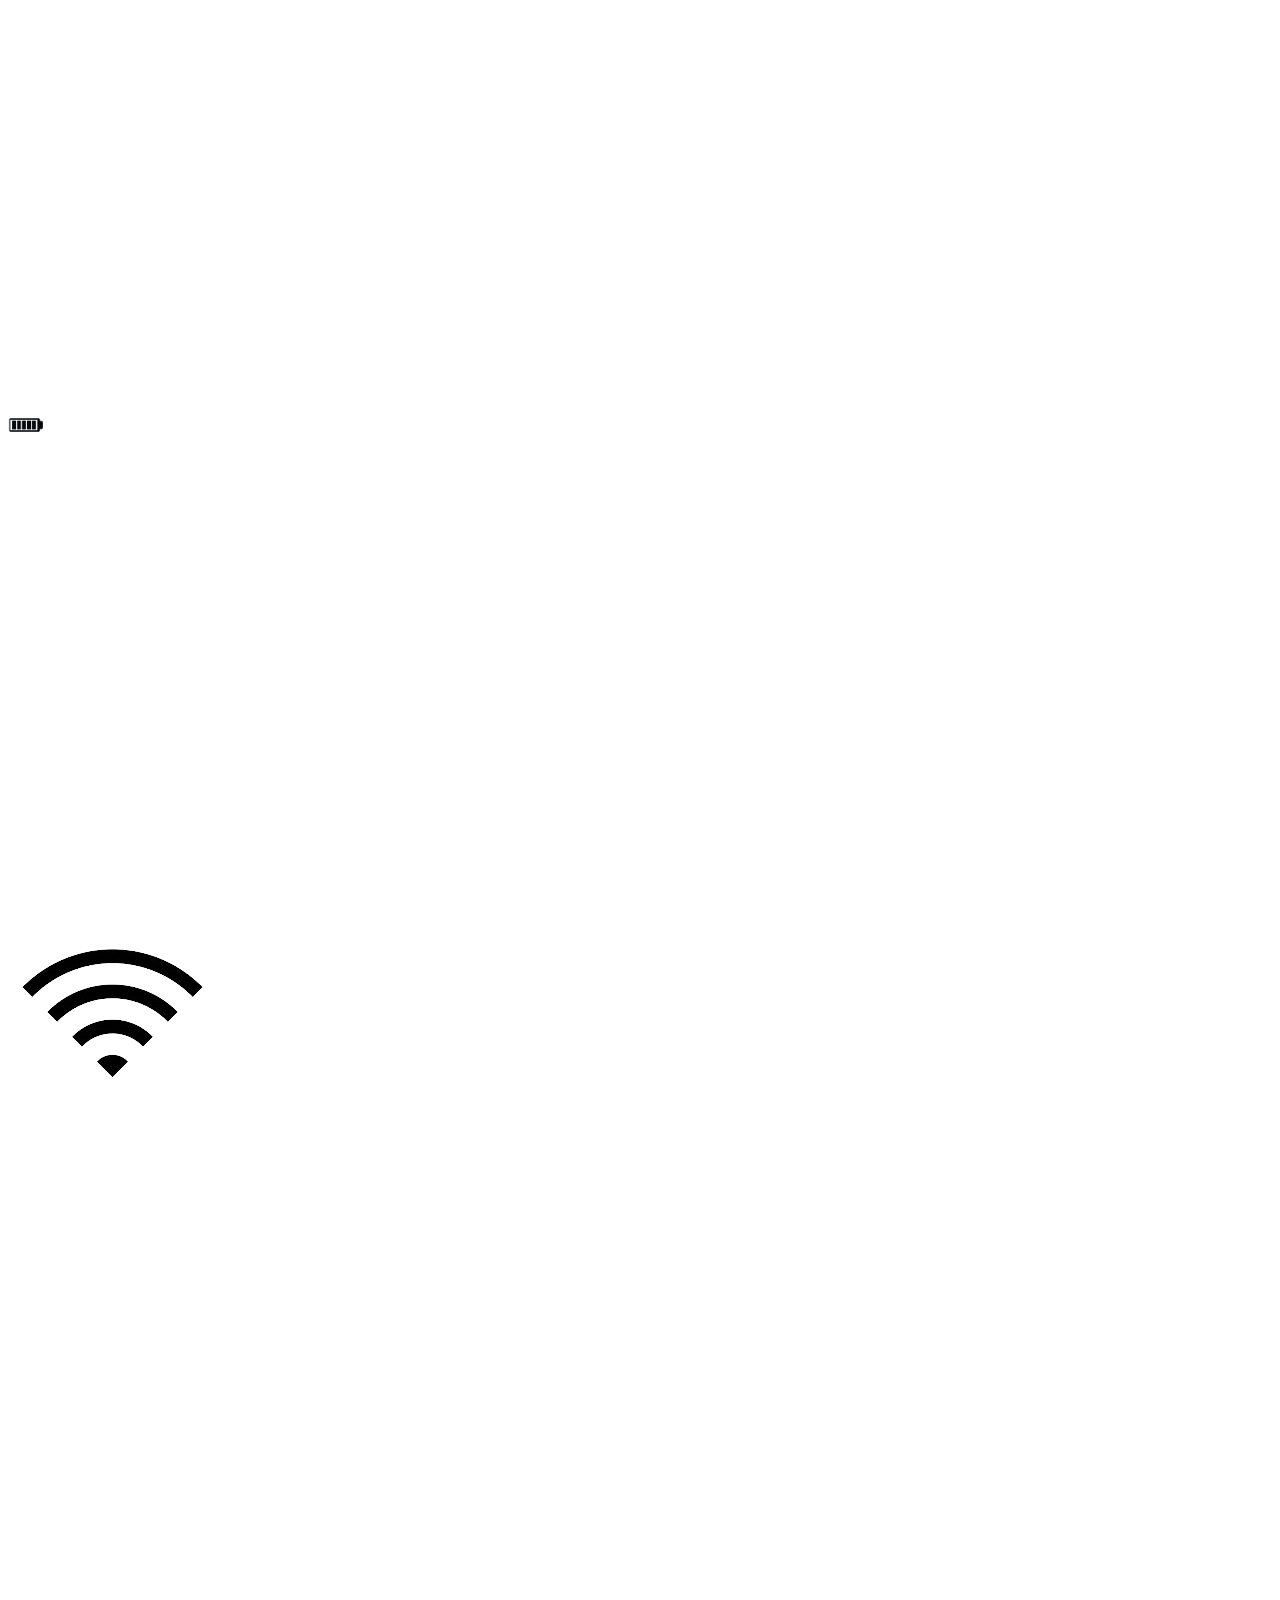
==== index.html @ 7a1fbc84 "start" ====
<!DOCTYPE html>
<html lang="en">
<head>
    <meta charset="UTF-8">
    <meta name="viewport" content="width=device-width, initial-scale=1.0">
    <title>Document</title>
</head>
<link rel="stylesheet" href="style.css">
<body>
  <div class="background">
    <div class="bigone">
        <img src="images/battery.png" alt="" width="50px">

    </div>
  </div>
  <div class="one">
    <img src="images/wifi.png" alt="">
  </div>
</body>
</html>
---- style.css ----
* {
    padding: 0;
    margin: 0;
    box-sizing: border-box;
}

body {
    overflow: hidden;
    font-family: Arial, Helvetica, sans-serif;
}

h1 {
    font-size: 80px;
    color: white;
    padding-top: 350px;
    padding-left: 750px;
    font-family: Georgia, 'Times New Roman', Times, serif;

}

div {
    background-color: cornflowerblue;
    width: 100%;
    min-height: 100vh;
}

.button {
    text-decoration: none;
    color: blue;
    font-size: 30px;
    margin-left: 870px;
    margin-top: 50px;
}

.button a {
    text-decoration: none;
    border: 2px solid white;
   padding: 15px;
   border-radius: 20px;
   font-family: monospace;
}

.background {
    background-image: url(images/background.jpg);
    /* background-size: cover; */
     /* background-position: center; */
     /* background-repeat: no-repeat; */
    
}

.one {
    background-color: white;
    width: 100%;
    height: 0px;
    
}

.background img {
  position: absolute;
  top: 400px;
}

.bigone {
    position: absolute;
    background-color: white;
    height: 100px;

}
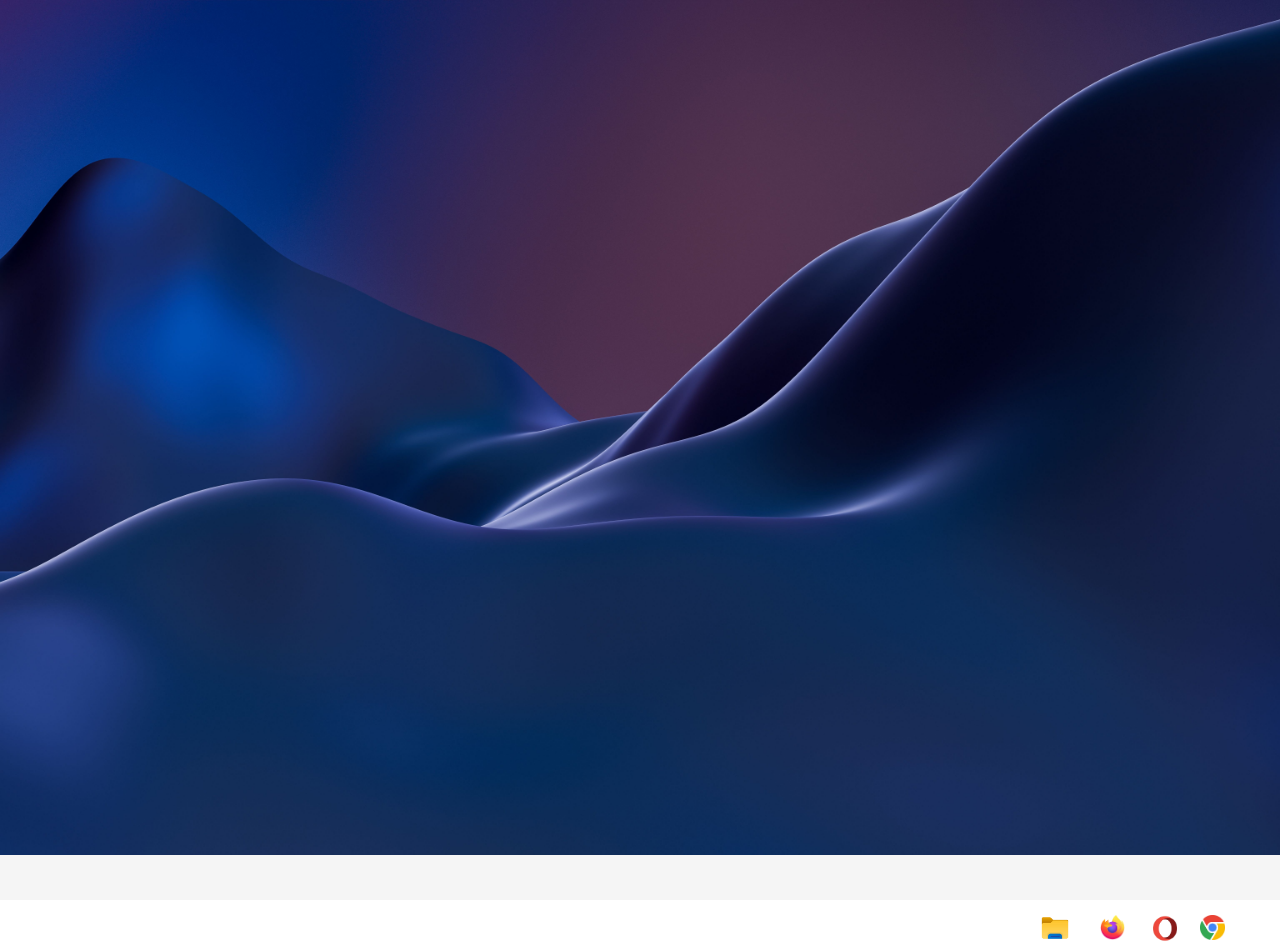
==== commit 3d751770: "update" ====
--- a/index.html
+++ b/index.html
@@ -7,14 +7,16 @@
 </head>
 <link rel="stylesheet" href="style.css">
 <body>
-  <div class="background">
-    <div class="bigone">
-        <img src="images/battery.png" alt="" width="50px">
-
-    </div>
-  </div>
-  <div class="one">
-    <img src="images/wifi.png" alt="">
-  </div>
+<div class="background">
+  
+    <img src="images/bat.png" alt="" width="30px" title="Battery status: 50% remaining 4hrs 45min">
+    <img src="images/sound.png" alt="" width="15px" title="speakers(2-realtek(r) Audio) :50%">
+     <img src="images/wifi.png" alt="" width="20px" title="mhaeieeeh internet access">
+     <img src="images/goggle.png" alt="" width="25px" title="goggle chrome">
+     <img src="images/opera.png" alt="" width="30px" title="opera">
+     <img src="images/firebox.png" alt="" width="25px" title="firebox">
+     <img src="images/explorer.png" alt="" width="30px" title="fire explorer">
+</div>
+  
 </body>
 </html>
--- a/style.css
+++ b/style.css
@@ -41,30 +41,59 @@
 }
 
 .background {
-    background-image: url(images/background.jpg);
-    /* background-size: cover; */
-     /* background-position: center; */
-     /* background-repeat: no-repeat; */
-    
+    background-image: linear-gradient(to bottom,transparent 95%,whitesmoke 10%) ,url(images/background.jpg);
+    background-size: cover;
+     background-position: center;
+     background-repeat: no-repeat;
+     height: 100vh;
+     width: 100%;
+   
 }
 
-.one {
-    background-color: white;
-    width: 100%;
-    height: 0px;
-    
-}
+
 
 .background img {
   position: absolute;
-  top: 400px;
+  top: 915px;
+  left: 1760px;
 }
 
-.bigone {
+.background :nth-child(2) {
     position: absolute;
-    background-color: white;
-    height: 100px;
+  top: 920px;
+  left: 1740px;
+}
 
+.background :nth-child(3) {
+      position: absolute;
+  top: 918px;
+  left: 1710px; 
+}
+
+.background :nth-child(4) {
+      position: absolute;
+  top: 915px;
+  left: 1200px; 
+}
+
+.background :nth-child(5) {
+      position: absolute;
+  top: 915px;
+  left: 1150px; 
+}
+
+.background :nth-child(6) {
+      position: absolute;
+  top: 915px;
+  left: 1100px; 
+}
+
+.background :nth-child(7) {
+      position: absolute;
+  top: 913px;
+  left: 1040px; 
 }
 
 
+
+
